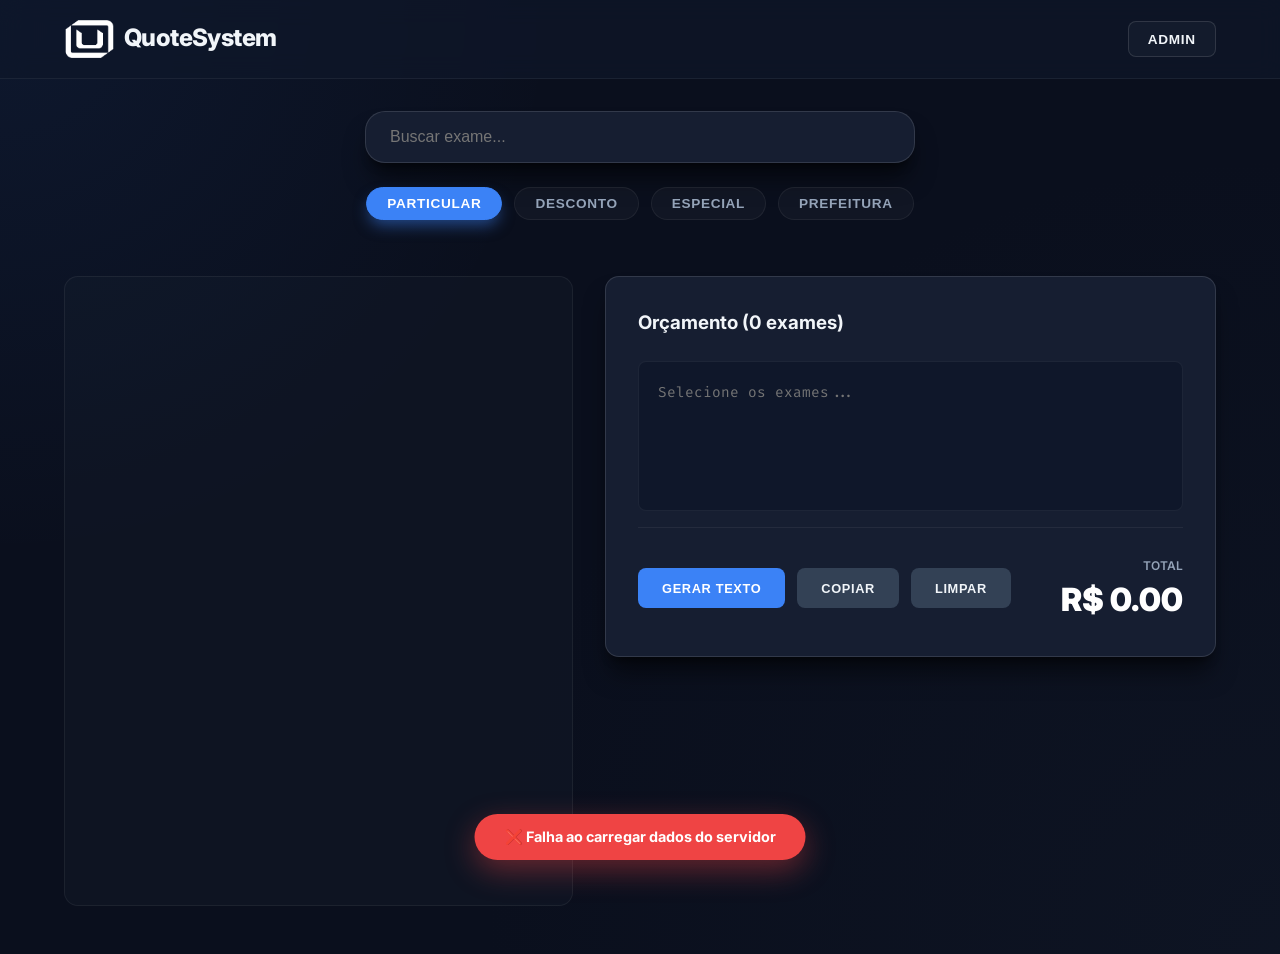
==== index.html @ bcc7352e "Commit Inicial OrcaUltri" ====
<!DOCTYPE html>
<html lang="pt-br">

<head>
    <meta charset="UTF-8">
    <meta name="viewport" content="width=device-width, initial-scale=1.0">
    <title>Orçamentos - QuoteSystem</title>
    <link href="https://fonts.googleapis.com/css2?family=Inter:wght@400;600;700;800&family=Fira+Code:wght@400;500&display=swap" rel="stylesheet">
    <link rel="stylesheet" href="css/style.css">
</head>

<body>

    <header>
        <div class="header-left">
            <h1 id="title">
                <img src="src/logo.png" alt="Logo" vertical-align: middle; margin-right: 8px;"> 
                QuoteSystem
            </h1>
        </div>
        <button class="admin-access-btn" onclick="verificarAcessoAdmin()">Admin</button>
    </header>

    <main>
        <div class="search-container">
            <input type="text" id="busca" placeholder="Buscar exame..." oninput="filtrar()">

            <div class="tipos">
                <button class="tipo-btn ativo" onclick="mudarTipo('particular', this)">Particular</button>
                <button class="tipo-btn" onclick="mudarTipo('desconto', this)">Desconto</button>
                <button class="tipo-btn" onclick="mudarTipo('especial', this)">Especial</button>
                <button class="tipo-btn" onclick="mudarTipo('prefeitura', this)">Prefeitura</button>
            </div>
        </div>

        <div class="container">
            <div class="coluna-exames">
                <button id="btnNovoProcedimento" class="btn-primary" style="display: none; margin-bottom: 1rem; width: 100%;" onclick="abrirNovoProcedimento()">
                    + Novo Procedimento
                </button>

                <div class="lista-exames" id="listaProcedimentos">
                </div>
            </div>

            <div class="orcamento-wrapper">
                <div class="orcamento">
                    <div class="orcamento-header">
                        <h3>Orçamento (<span id="contador">0</span> exames)</h3>
                    </div>

                    <textarea id="resultado" placeholder="Selecione os exames..." readonly style="min-height: 150px; flex-grow: 0;"></textarea>

                    <div id="examesSelecionados" class="chips-container"></div>

                    <div class="topo-orcamento">
                        <div class="botoes">
                            <button onclick="gerarOrcamento()" class="btn-primary">Gerar Texto</button>
                            <button onclick="copiar()" class="btn-secondary">Copiar</button>
                            <button onclick="limpar()" id="limpar-btn" class="btn-secondary">Limpar</button>
                        </div>

                        <div class="total-container">
                            <span class="total-label">Total</span>
                            <span class="total-valor" id="total">R$ 0.00</span>
                        </div>
                    </div>
                </div>
                
                <div id="fraseMotivacional" class="frase-motivacional-externa"></div>
            </div>
        </div>
    </main>

    <div id="toast">Orçamento copiado!</div>

<div id="modalLoginAdmin" class="modal">
    <div class="modal-content">
        <h3>Acesso Restrito</h3>
        <p style="color: var(--text-muted); font-size: 0.85rem; margin-bottom: 1.5rem;">
            Para acessar o modo administrador insira a senha
        </p>
        
        <input type="password" id="senhaAdminInput" class="input-modal" placeholder="Senha">

        <div class="botoes-admin-stack">
            <button onclick="confirmarLogin()" id="login">ENTRAR</button>
            
            <div class="opcoes-texto">
                <span onclick="fecharModal()" id="cancelar">Cancelar</span>
                <span onclick="sairAdministrador()" id="sair-adm">Sair do Administrador</span>
            </div>
        </div>
    </div>
</div>

    <div id="modalAdmin" class="modal">
        <div class="modal-content" style="max-width: 600px;">
            <h3 id="tituloModalAdmin">Procedimento</h3>
            
            <div class="form-admin" style="text-align: left; margin-top: 1.5rem;">
                <div style="margin-bottom: 1rem;">
                    <label style="display:block; font-size:0.75rem; color:var(--accent); font-weight:700; margin-bottom:5px;">CATEGORIA</label>
                    <input type="text" id="editCategoria" list="listaCategorias" class="input-modal" style="text-align:left;" placeholder="Ex: ULTRASSOM">
                    <datalist id="listaCategorias"></datalist>
                </div>

                <div style="margin-bottom: 1rem;">
                    <label style="display:block; font-size:0.75rem; color:var(--accent); font-weight:700; margin-bottom:5px;">NOME DO EXAME</label>
                    <input type="text" id="editNome" class="input-modal" style="text-align:left;">
                </div>

                <div style="display: grid; grid-template-columns: 1fr 1fr; gap: 1rem;">
                    <div>
                        <label style="display:block; font-size:0.75rem; color:var(--text-muted);">Particular (R$)</label>
                        <input type="number" id="vParticular" class="input-modal" style="text-align:left;">
                    </div>
                    <div>
                        <label style="display:block; font-size:0.75rem; color:var(--text-muted);">Desconto (R$)</label>
                        <input type="number" id="vDesconto" class="input-modal" style="text-align:left;">
                    </div>
                    <div>
                        <label style="display:block; font-size:0.75rem; color:var(--text-muted);">Especial (R$)</label>
                        <input type="number" id="vEspecial" class="input-modal" style="text-align:left;">
                    </div>
                    <div>
                        <label style="display:block; font-size:0.75rem; color:var(--text-muted);">Prefeitura (R$)</label>
                        <input type="number" id="vPrefeitura" class="input-modal" style="text-align:left;">
                    </div>
                </div>
            </div>

            <div class="botoes" style="justify-content: space-between; margin-top: 2rem;">
                <div>
                    <button onclick="salvarAlteracao()" class="btn-primary">Salvar</button>
                    <button onclick="fecharModal()" class="btn-secondary">Cancelar</button>
                </div>
                <button onclick="excluirProcedimento()" id="btnExcluir" class="btn-secondary" style="background: var(--danger); border: none;">Excluir</button>
            </div>
        </div>
    </div>

    <script src="js/data.js"></script>
    <script src="js/script.js"></script>
</body>
</html>
---- css/style.css ----
/* --- SISTEMA DE DESIGN (VARIÁVEIS) --- */
:root {
    --bg-body: #0a0f1d;
    --bg-card: #161e31;
    --bg-input: #0f172a;
    --accent: #3b82f6;
    --accent-glow: rgba(59, 130, 246, 0.5);
    --success: #10b981;
    --danger: #ef4444;
    --text-main: #f1f5f9;
    --text-muted: #94a3b8;
    --border-soft: rgba(255, 255, 255, 0.06);
    --border-bright: rgba(255, 255, 255, 0.12);
    --radius-sm: 8px;
    --radius-md: 14px;
    --radius-lg: 20px;
    --shadow-vibrant: 0 20px 25px -5px rgba(0, 0, 0, 0.5), 0 8px 10px -6px rgba(0, 0, 0, 0.5);
    --transition: all 0.3s cubic-bezier(0.4, 0, 0.2, 1);
}

/* --- RESET & BASE --- */
* {
    margin: 0;
    padding: 0;
    box-sizing: border-box;
}

#resultado {
    width: 100%;
    min-height: 120px; /* Altura inicial mínima */
    background: var(--bg-input);
    border: 1px solid var(--border-soft);
    border-radius: var(--radius-sm);
    padding: 1.2rem;
    color: #cbd5e1;
    font-family: 'Fira Code', monospace;
    font-size: 0.9rem;
    line-height: 1.6;
    resize: none; /* Mantém o visual limpo sem o controle de redimensionamento manual */
    overflow: hidden; /* Esconde a barra de rolagem enquanto ele expande */
    transition: height 0.2s ease; /* Transição suave para a expansão */
    margin-bottom: 1rem;
}

body {
    font-family: 'Inter', system-ui, -apple-system, sans-serif;
    background-color: var(--bg-body);
    background-image: 
        radial-gradient(circle at 0% 0%, rgba(59, 130, 246, 0.08) 0%, transparent 35%),
        radial-gradient(circle at 100% 100%, rgba(30, 41, 59, 0.2) 0%, transparent 50%);
    color: var(--text-main);
    min-height: 100vh;
    line-height: 1.5;
    overflow-x: hidden;
}

/* --- HEADER --- */
header {
    display: flex;
    align-items: center;
    justify-content: space-between;
    padding: 1.25rem 5%;
    background: rgba(15, 23, 42, 0.7);
    backdrop-filter: blur(12px);
    border-bottom: 1px solid var(--border-soft);
    position: sticky;
    top: 0;
    z-index: 1000;
}

.header-left h1 {
    font-size: 1.5rem;
    font-weight: 800;
    letter-spacing: -0.025em;
}

#title{
    display: flex;
    gap: 10px;
}

#title img {
    width: 50px;
}

.admin-access-btn {
    background: rgba(255, 255, 255, 0.03);
    border: 1px solid var(--border-bright);
    color: var(--text-main);
    padding: 0.6rem 1.2rem;
    border-radius: var(--radius-sm);
    font-size: 0.85rem;
    font-weight: 600;
    cursor: pointer;
    transition: var(--transition);
}

.admin-access-btn:hover {
    background: var(--accent);
    border-color: var(--accent);
    box-shadow: 0 0 20px var(--accent-glow);
    transform: translateY(-1px);
}

/* --- BUSCA & FILTROS --- */
.search-container {
    padding: 2rem 0 1rem;
    text-align: center;
}

#busca {
    width: 100%;
    max-width: 550px;
    padding: 1rem 1.5rem;
    background: var(--bg-card);
    border: 1px solid var(--border-bright);
    border-radius: var(--radius-lg);
    color: white;
    font-size: 1rem;
    transition: var(--transition);
    box-shadow: var(--shadow-vibrant);
}

#busca:focus {
    outline: none;
    border-color: var(--accent);
    box-shadow: 0 0 0 4px rgba(59, 130, 246, 0.15);
    transform: scale(1.02);
}

.tipos {
    display: flex;
    justify-content: center;
    gap: 0.75rem;
    margin: 1.5rem 0 2.5rem;
}

.tipo-btn {
    background: rgba(255, 255, 255, 0.03);
    border: 1px solid var(--border-soft);
    padding: 0.5rem 1.25rem;
    border-radius: 100px;
    color: var(--text-muted);
    font-size: 0.85rem;
    font-weight: 600;
    transition: var(--transition);
}

.tipo-btn.ativo {
    background: var(--accent);
    color: white;
    border-color: var(--accent);
    box-shadow: 0 8px 15px -3px var(--accent-glow);
}

/* --- GRID PRINCIPAL --- */
.container {
    display: grid;
    grid-template-columns: 1fr 1.2fr;
    gap: 2rem;
    padding: 0 5% 3rem;
    max-width: 1400px;
    margin: 0 auto;
}

/* --- LISTA DE EXAMES --- */
.lista-exames {
    background: rgba(30, 41, 59, 0.2);
    border-radius: var(--radius-md);
    border: 1px solid var(--border-soft);
    padding: 1.5rem;
    height: 70vh;
    overflow-y: auto;
}

.categoria {
    color: var(--accent);
    font-size: 0.75rem;
    font-weight: 800;
    text-transform: uppercase;
    letter-spacing: 0.1em;
    margin: 1.5rem 0 0.75rem;
    opacity: 0.9;
}

.exame {
    background: var(--bg-card);
    margin-bottom: 0.5rem;
    padding: 1rem 1.25rem;
    border-radius: var(--radius-sm);
    display: flex;
    justify-content: space-between;
    align-items: center;
    border: 1px solid transparent;
    transition: var(--transition);
}

.exame:hover {
    background: #1e293b;
    border-color: var(--border-bright);
    transform: translateX(4px);
}

.exame.selecionado {
    border-color: var(--accent);
    background: rgba(59, 130, 246, 0.08);
}

/* --- ÁREA DO ORÇAMENTO --- */
.orcamento {
    background: var(--bg-card);
    border-radius: var(--radius-md);
    border: 1px solid var(--border-bright);
    padding: 2rem;
    box-shadow: var(--shadow-vibrant);
    display: flex;
    flex-direction: column;
}

textarea {
    flex-grow: 1;
    min-height: 300px;
    background: var(--bg-input);
    border: 1px solid var(--border-soft);
    border-radius: var(--radius-sm);
    padding: 1.5rem;
    color: #cbd5e1;
    font-family: 'Fira Code', monospace;
    font-size: 0.9rem;
    line-height: 1.6;
    resize: none;
    margin: 1.5rem 0;
}

textarea:focus {
    outline: none;
    border-color: var(--accent);
}

/* --- CHIPS --- */
.chips-container {
    display: flex;
    flex-wrap: wrap;
    gap: 0.5rem;
}

.chip-exame {
    background: rgba(59, 130, 246, 0.1);
    color: var(--accent);
    padding: 0.4rem 1rem;
    border-radius: 100px;
    font-size: 0.75rem;
    font-weight: 700;
    border: 1px solid rgba(59, 130, 246, 0.2);
    display: flex;
    align-items: center;
    gap: 8px;
    animation: fadeIn 0.3s ease;
}

.controle-chip {
    border-radius: 4px;
    width: 22px;
    height: 22px;
    display: flex;
    align-items: center;
    justify-content: center;
    cursor: pointer; /* Garante que qualquer botão no chip tenha o pointer */
    transition: all 0.2s ease;
    font-weight: bold;
    user-select: none; /* Evita selecionar o texto do "+" ao clicar rápido */
}

.controle-chip:hover {
    transform: scale(1.3);
    color: #fff;
}

.controle-chip:active {
    transform: scale(0.9);
}

.frase-motivacional-externa {
    margin-top: 1.2rem;
    text-align: center;
    color: #82878d; /* Cinza suave (slate-500) */
    font-style: italic;
    font-size: 0.8rem; /* Fonte menor */
    font-weight: bold;
    opacity: 0.7;
    font-family: 'Inter', sans-serif;
    letter-spacing: 0.02em;
    animation: fadeIn 0.8s ease;
}

/* --- AÇÕES & TOTAL --- */
.topo-orcamento {
    display: flex;
    justify-content: space-between;
    align-items: center;
    padding-top: 1.5rem;
    border-top: 1px solid var(--border-soft);
}

.botoes {
    display: flex;
    gap: 0.75rem;
}

button {
    padding: 0.8rem 1.5rem;
    border-radius: var(--radius-sm);
    font-weight: 700;
    font-size: 0.8rem;
    text-transform: uppercase;
    letter-spacing: 0.05em;
    cursor: pointer;
    transition: var(--transition);
    border: none;
}

.btn-primary { background: var(--accent); color: white; }
.btn-primary:hover { background: var(--accent-hover); box-shadow: 0 4px 12px var(--accent-glow); }

.btn-secondary { background: #334155; color: #f1f5f9; }
.btn-secondary:hover { background: #475569; }

.total-container {
    text-align: right;
}

.total-label { color: var(--text-muted); font-size: 0.75rem; font-weight: 600; text-transform: uppercase; }
.total-valor { font-size: 2rem; font-weight: 900; color: white; display: block; }

/* --- MODAL (ELITE) --- */
.modal {
    display: none;
    position: fixed;
    inset: 0;
    z-index: 2000;
    background: rgba(2, 6, 23, 0.85);
    backdrop-filter: blur(8px);
    align-items: center;
    justify-content: center;
    animation: fadeIn 0.2s ease-out;
}

.modal-content {
    background: var(--bg-card);
    width: 100%;
    max-width: 420px;
    padding: 2.5rem;
    border-radius: var(--radius-md);
    border: 1px solid var(--border-bright);
    box-shadow: 0 25px 50px -12px rgba(0, 0, 0, 0.7);
    text-align: center;
}

.modal-content h3 {
    margin-bottom: 1.5rem;
    font-size: 1.5rem;
}

.input-modal {
    width: 100%;
    padding: 1rem;
    background: var(--bg-input);
    border: 1px solid var(--border-soft);
    border-radius: var(--radius-sm);
    color: white;
    margin-bottom: 1.5rem;
    font-size: 1rem;
    text-align: center;
}

/* --- ANIMAÇÕES --- */
@keyframes fadeIn {
    from { opacity: 0; transform: translateY(10px); }
    to { opacity: 1; transform: translateY(0); }
}

/* --- SCROLLBAR CUSTOM --- */
::-webkit-scrollbar { width: 8px; }
::-webkit-scrollbar-track { background: transparent; }
::-webkit-scrollbar-thumb { 
    background: rgba(255, 255, 255, 0.1); 
    border-radius: 10px; 
}
::-webkit-scrollbar-thumb:hover { background: var(--accent); }

/* --- ANIMAÇÕES DE INTERAÇÃO --- */
button:active {
    transform: scale(0.95);
}

.btn-secondary:hover {
    background: #475569;
    box-shadow: 0 4px 12px rgba(0, 0, 0, 0.2);
}

/* --- TOAST (A TORRADEIRA) --- */
#toast {
    position: fixed;
    bottom: -100px; /* Escondido inicialmente */
    left: 50%;
    transform: translateX(-50%);
    background: var(--success);
    color: white;
    padding: 12px 30px;
    border-radius: 50px;
    font-weight: 700;
    font-size: 0.9rem;
    box-shadow: 0 10px 30px rgba(16, 185, 129, 0.4);
    z-index: 9999;
    transition: all 0.8s cubic-bezier(0.68, -0.55, 0.265, 1.55);
    display: flex;
    align-items: center;
    gap: 10px;
}

#toast.mostrar {
    bottom: 40px; /* Sobe para a tela */
}

/* --- ANIMAÇÃO DE ENTRADA DO TEXTO --- */
@keyframes glowText {
    from { opacity: 0; transform: translateY(5px); }
    to { opacity: 1; transform: translateY(0); }
}

textarea:focus {
    animation: glowText 0.6s ease-out;
}

#toast.erro {
    background: var(--danger);
    box-shadow: 0 10px 30px rgba(239, 68, 68, 0.4);
}

#toast.aviso {
    background: #f59e0b; /* Amarelo/Laranja para alertas */
    box-shadow: 0 10px 30px rgba(245, 158, 11, 0.4);
}

/* Container do stack */
.botoes-admin-stack {
    display: flex;
    flex-direction: column;
    align-items: center;
    gap: 15px;
    width: 100%;
    margin-top: 1.2rem;
}

/* Botão Principal Entrar */
#login {
    width: 100%;
    height: 42px;
    background-color: rgb(25, 37, 145);
    color: white;
    border: none;
    border-radius: 8px;
    font-weight: 700;
    font-size: 0.85rem;
    letter-spacing: 1px;
    cursor: pointer;
    transition: 0.3s;
}

#login:hover {
    background-color: #141547;
    box-shadow: 0 4px 12px rgba(0, 0, 0, 0.2);
}

/* Container das frases clicáveis */
.opcoes-texto {
    display: flex;
    justify-content: center;
    width: 100%;
    padding: 0 5px;
    gap: 20px;
}

/* Estilo para Cancelar e Sair (Apenas Texto) */
#cancelar, #sair-adm {
    font-size: 0.75rem;
    font-weight: bold;
    cursor: pointer;
    transition: 0.3s;
    user-select: none;
}

#cancelar {
    color: #94a3b8; /* Cinza discreto */
}

#cancelar:hover {
    color: #f8fafc; /* Clareia ao passar o mouse */
    text-decoration: underline;
}

#sair-adm {
    color: #ef4444; /* Vermelho suave para o Sair */
    opacity: 0.8;
}

#sair-adm:hover {
    opacity: 1;
    text-decoration: underline;
}

.edit-icon-container {
    display: flex;
    align-items: center;
    justify-content: center;
    padding: 6px;
    border-radius: 4px;
    color: var(--text-muted);
    transition: all 0.2s ease;
    cursor: pointer;
    margin-left: 10px;
}

.edit-icon-container:hover {
    color: var(--accent);
    transform: scale(1.1);
}

.exame {
    display: flex;
    justify-content: space-between;
    align-items: center;
    padding: 10px 15px;
}
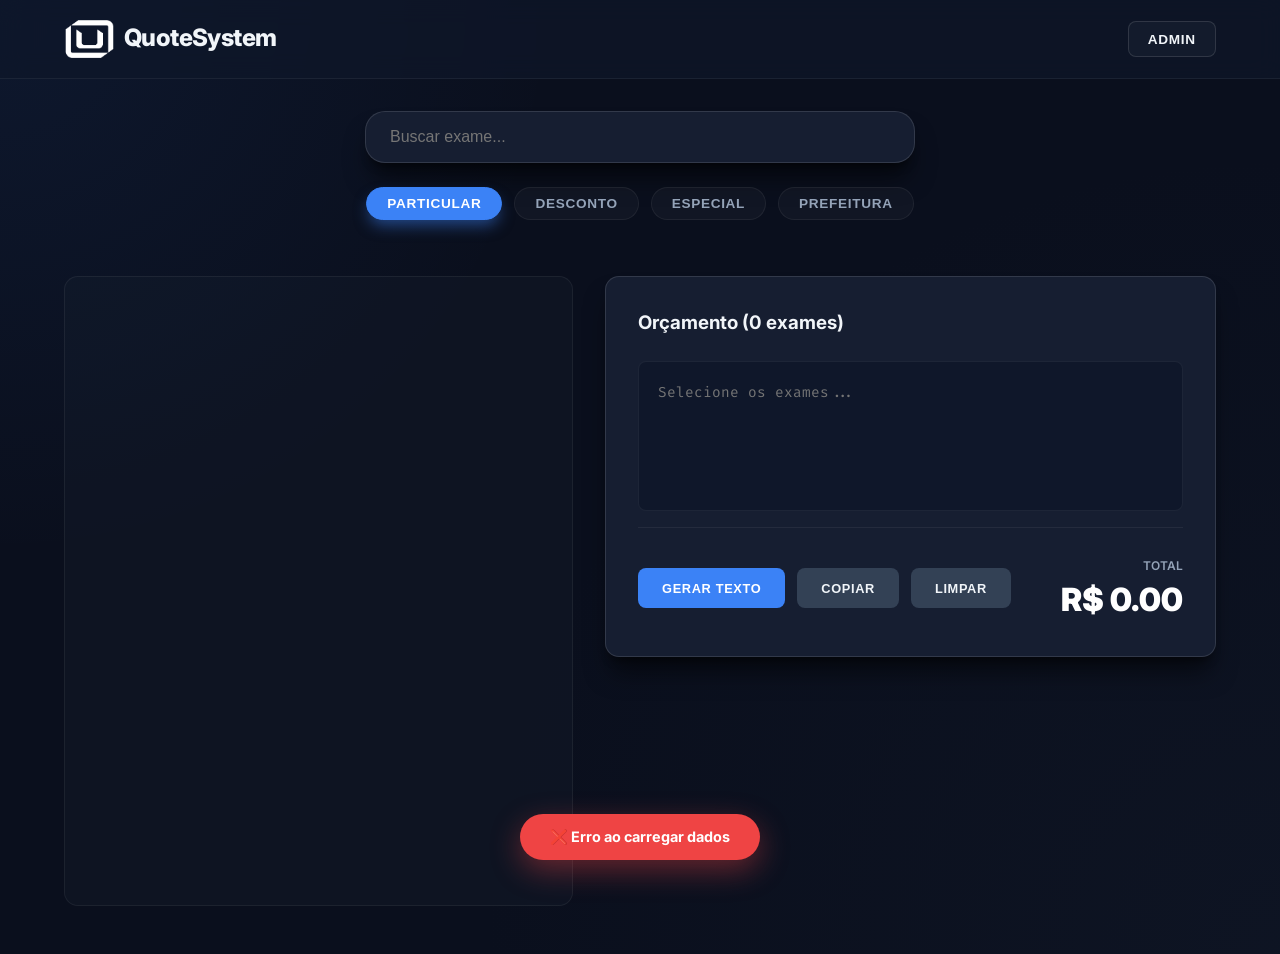
==== commit bf5c7659: "Correcao Mainpy" ====
--- a/index.html
+++ b/index.html
@@ -6,7 +6,7 @@
     <meta name="viewport" content="width=device-width, initial-scale=1.0">
     <title>Orçamentos - QuoteSystem</title>
     <link href="https://fonts.googleapis.com/css2?family=Inter:wght@400;600;700;800&family=Fira+Code:wght@400;500&display=swap" rel="stylesheet">
-    <link rel="stylesheet" href="css/style.css">
+    <link rel="stylesheet" href="/css/style.css">
 </head>
 
 <body>
@@ -14,7 +14,7 @@
     <header>
         <div class="header-left">
             <h1 id="title">
-                <img src="src/logo.png" alt="Logo" vertical-align: middle; margin-right: 8px;"> 
+                <img src="/src/logo.png" alt="Logo">
                 QuoteSystem
             </h1>
         </div>
@@ -56,8 +56,8 @@
                     <div class="topo-orcamento">
                         <div class="botoes">
                             <button onclick="gerarOrcamento()" class="btn-primary">Gerar Texto</button>
-                            <button onclick="copiar()" class="btn-secondary">Copiar</button>
-                            <button onclick="limpar()" id="limpar-btn" class="btn-secondary">Limpar</button>
+                            <button onclick="copiarOrcamento()" class="btn-secondary">Copiar</button>
+                            <button onclick="limparOrcamento()" id="limpar-btn" class="btn-secondary">Limpar</button>
                         </div>
 
                         <div class="total-container">
@@ -74,25 +74,25 @@
 
     <div id="toast">Orçamento copiado!</div>
 
-<div id="modalLoginAdmin" class="modal">
-    <div class="modal-content">
-        <h3>Acesso Restrito</h3>
-        <p style="color: var(--text-muted); font-size: 0.85rem; margin-bottom: 1.5rem;">
-            Para acessar o modo administrador insira a senha
-        </p>
-        
-        <input type="password" id="senhaAdminInput" class="input-modal" placeholder="Senha">
+    <div id="modalLoginAdmin" class="modal">
+        <div class="modal-content">
+            <h3>Acesso Restrito</h3>
+            <p style="color: var(--text-muted); font-size: 0.85rem; margin-bottom: 1.5rem;">
+                Para acessar o modo administrador insira a senha
+            </p>
+            
+            <input type="password" id="senhaAdminInput" class="input-modal" placeholder="Senha">
 
-        <div class="botoes-admin-stack">
-            <button onclick="confirmarLogin()" id="login">ENTRAR</button>
-            
-            <div class="opcoes-texto">
-                <span onclick="fecharModal()" id="cancelar">Cancelar</span>
-                <span onclick="sairAdministrador()" id="sair-adm">Sair do Administrador</span>
+            <div class="botoes-admin-stack">
+                <button onclick="confirmarLogin()" id="login">ENTRAR</button>
+                
+                <div class="opcoes-texto">
+                    <span onclick="fecharModal()" id="cancelar">Cancelar</span>
+                    <span onclick="sairAdministrador()" id="sair-adm">Sair do Administrador</span>
+                </div>
             </div>
         </div>
     </div>
-</div>
 
     <div id="modalAdmin" class="modal">
         <div class="modal-content" style="max-width: 600px;">
@@ -140,7 +140,7 @@
         </div>
     </div>
 
-    <script src="js/data.js"></script>
-    <script src="js/script.js"></script>
+    <script src="/static/js/data.js"></script>
+<script src="/js/script.js"></script>
 </body>
 </html>
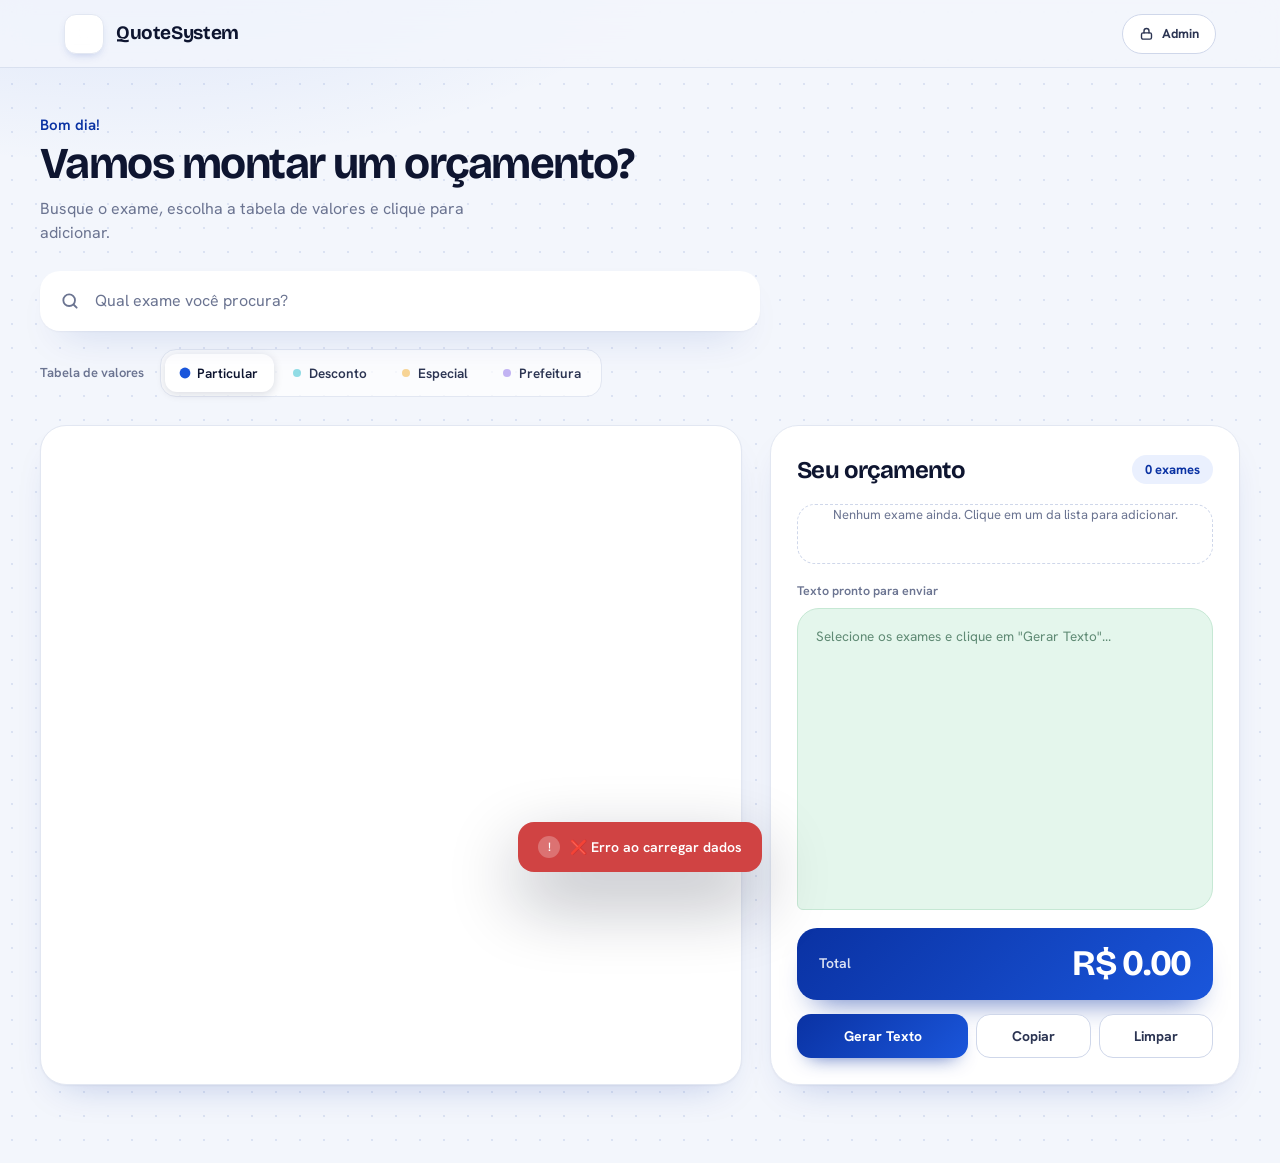
==== commit 2a9ecbdb: "style(ui): atualização da interface" ====
--- a/index.html
+++ b/index.html
@@ -5,7 +5,7 @@
     <meta charset="UTF-8">
     <meta name="viewport" content="width=device-width, initial-scale=1.0">
     <title>Orçamentos - QuoteSystem</title>
-    <link href="https://fonts.googleapis.com/css2?family=Inter:wght@400;600;700;800&family=Fira+Code:wght@400;500&display=swap" rel="stylesheet">
+    <link href="https://fonts.googleapis.com/css2?family=Bricolage+Grotesque:opsz,wght@12..96,600;12..96,700&family=Hanken+Grotesk:wght@400;500;600;700&display=swap" rel="stylesheet">
     <link rel="stylesheet" href="/css/style.css">
 </head>
 
@@ -18,24 +18,37 @@
                 QuoteSystem
             </h1>
         </div>
-        <button class="admin-access-btn" onclick="verificarAcessoAdmin()">Admin</button>
+        <button class="admin-access-btn" onclick="verificarAcessoAdmin()">
+            <svg width="15" height="15" viewBox="0 0 24 24" fill="none" stroke="currentColor" stroke-width="2.2" stroke-linecap="round" stroke-linejoin="round" aria-hidden="true"><rect x="4" y="11" width="16" height="10" rx="2.5"/><path d="M8 11V8a4 4 0 0 1 8 0v3"/></svg>
+            Admin
+        </button>
     </header>
 
     <main>
-        <div class="search-container">
-            <input type="text" id="busca" placeholder="Buscar exame..." oninput="filtrar()">
+        <section class="search-container">
+            <p class="hero-hello" id="saudacao">Olá!</p>
+            <h2 class="hero-title">Vamos montar um orçamento?</h2>
+            <p class="hero-sub">Busque o exame, escolha a tabela de valores e clique para adicionar.</p>
 
-            <div class="tipos">
-                <button class="tipo-btn ativo" onclick="mudarTipo('particular', this)">Particular</button>
-                <button class="tipo-btn" onclick="mudarTipo('desconto', this)">Desconto</button>
-                <button class="tipo-btn" onclick="mudarTipo('especial', this)">Especial</button>
-                <button class="tipo-btn" onclick="mudarTipo('prefeitura', this)">Prefeitura</button>
+            <div class="busca-wrap">
+                <svg width="20" height="20" viewBox="0 0 24 24" fill="none" stroke="currentColor" stroke-width="2.2" stroke-linecap="round" stroke-linejoin="round" aria-hidden="true"><circle cx="11" cy="11" r="7"/><path d="m20 20-3.5-3.5"/></svg>
+                <input type="text" id="busca" placeholder="Qual exame você procura?" oninput="filtrar()" autocomplete="off">
             </div>
-        </div>
+
+            <div class="tipos-linha">
+                <span class="tipos-label">Tabela de valores</span>
+                <div class="tipos">
+                    <button class="tipo-btn ativo" onclick="mudarTipo('particular', this)">Particular</button>
+                    <button class="tipo-btn" onclick="mudarTipo('desconto', this)">Desconto</button>
+                    <button class="tipo-btn" onclick="mudarTipo('especial', this)">Especial</button>
+                    <button class="tipo-btn" onclick="mudarTipo('prefeitura', this)">Prefeitura</button>
+                </div>
+            </div>
+        </section>
 
         <div class="container">
             <div class="coluna-exames">
-                <button id="btnNovoProcedimento" class="btn-primary" style="display: none; margin-bottom: 1rem; width: 100%;" onclick="abrirNovoProcedimento()">
+                <button id="btnNovoProcedimento" class="btn-primary" style="display: none;" onclick="abrirNovoProcedimento()">
                     + Novo Procedimento
                 </button>
 
@@ -46,27 +59,29 @@
             <div class="orcamento-wrapper">
                 <div class="orcamento">
                     <div class="orcamento-header">
-                        <h3>Orçamento (<span id="contador">0</span> exames)</h3>
+                        <h3>Seu orçamento</h3>
+                        <span class="contador-pill"><span id="contador">0</span> exames</span>
                     </div>
-
-                    <textarea id="resultado" placeholder="Selecione os exames..." readonly style="min-height: 150px; flex-grow: 0;"></textarea>
 
                     <div id="examesSelecionados" class="chips-container"></div>
 
+                    <p class="rotulo">Texto pronto para enviar</p>
+                    <textarea id="resultado" placeholder="Selecione os exames e clique em &quot;Gerar Texto&quot;..." readonly></textarea>
+
                     <div class="topo-orcamento">
+                        <div class="total-container">
+                            <span class="total-label">Total</span>
+                            <span class="total-valor" id="total">R$ 0.00</span>
+                        </div>
+
                         <div class="botoes">
                             <button onclick="gerarOrcamento()" class="btn-primary">Gerar Texto</button>
                             <button onclick="copiarOrcamento()" class="btn-secondary">Copiar</button>
                             <button onclick="limparOrcamento()" id="limpar-btn" class="btn-secondary">Limpar</button>
                         </div>
-
-                        <div class="total-container">
-                            <span class="total-label">Total</span>
-                            <span class="total-valor" id="total">R$ 0.00</span>
-                        </div>
                     </div>
                 </div>
-                
+
                 <div id="fraseMotivacional" class="frase-motivacional-externa"></div>
             </div>
         </div>
@@ -75,72 +90,78 @@
     <div id="toast">Orçamento copiado!</div>
 
     <div id="modalLoginAdmin" class="modal">
-        <div class="modal-content">
-            <h3>Acesso Restrito</h3>
-            <p style="color: var(--text-muted); font-size: 0.85rem; margin-bottom: 1.5rem;">
-                Para acessar o modo administrador insira a senha
-            </p>
-            
+        <div class="modal-content modal-login">
+            <h3>Acesso restrito</h3>
+            <p class="modal-texto">Para entrar no modo administrador, digite a senha.</p>
+
             <input type="password" id="senhaAdminInput" class="input-modal" placeholder="Senha">
 
             <div class="botoes-admin-stack">
-                <button onclick="confirmarLogin()" id="login">ENTRAR</button>
-                
+                <button onclick="confirmarLogin()" id="login">Entrar</button>
+
                 <div class="opcoes-texto">
                     <span onclick="fecharModal()" id="cancelar">Cancelar</span>
-                    <span onclick="sairAdministrador()" id="sair-adm">Sair do Administrador</span>
+                    <span onclick="sairAdministrador()" id="sair-adm">Sair do administrador</span>
                 </div>
             </div>
         </div>
     </div>
 
     <div id="modalAdmin" class="modal">
-        <div class="modal-content" style="max-width: 600px;">
+        <div class="modal-content modal-largo">
             <h3 id="tituloModalAdmin">Procedimento</h3>
-            
-            <div class="form-admin" style="text-align: left; margin-top: 1.5rem;">
-                <div style="margin-bottom: 1rem;">
-                    <label style="display:block; font-size:0.75rem; color:var(--accent); font-weight:700; margin-bottom:5px;">CATEGORIA</label>
-                    <input type="text" id="editCategoria" list="listaCategorias" class="input-modal" style="text-align:left;" placeholder="Ex: ULTRASSOM">
+
+            <div class="form-admin">
+                <div class="campo">
+                    <label for="editCategoria">Categoria</label>
+                    <input type="text" id="editCategoria" list="listaCategorias" class="input-modal" placeholder="Ex: ULTRASSOM">
                     <datalist id="listaCategorias"></datalist>
                 </div>
 
-                <div style="margin-bottom: 1rem;">
-                    <label style="display:block; font-size:0.75rem; color:var(--accent); font-weight:700; margin-bottom:5px;">NOME DO EXAME</label>
-                    <input type="text" id="editNome" class="input-modal" style="text-align:left;">
+                <div class="campo">
+                    <label for="editNome">Nome do exame</label>
+                    <input type="text" id="editNome" class="input-modal">
                 </div>
 
-                <div style="display: grid; grid-template-columns: 1fr 1fr; gap: 1rem;">
-                    <div>
-                        <label style="display:block; font-size:0.75rem; color:var(--text-muted);">Particular (R$)</label>
-                        <input type="number" id="vParticular" class="input-modal" style="text-align:left;">
+                <div class="campo-grid">
+                    <div class="campo">
+                        <label for="vParticular">Particular (R$)</label>
+                        <input type="number" id="vParticular" class="input-modal">
                     </div>
-                    <div>
-                        <label style="display:block; font-size:0.75rem; color:var(--text-muted);">Desconto (R$)</label>
-                        <input type="number" id="vDesconto" class="input-modal" style="text-align:left;">
+                    <div class="campo">
+                        <label for="vDesconto">Desconto (R$)</label>
+                        <input type="number" id="vDesconto" class="input-modal">
                     </div>
-                    <div>
-                        <label style="display:block; font-size:0.75rem; color:var(--text-muted);">Especial (R$)</label>
-                        <input type="number" id="vEspecial" class="input-modal" style="text-align:left;">
+                    <div class="campo">
+                        <label for="vEspecial">Especial (R$)</label>
+                        <input type="number" id="vEspecial" class="input-modal">
                     </div>
-                    <div>
-                        <label style="display:block; font-size:0.75rem; color:var(--text-muted);">Prefeitura (R$)</label>
-                        <input type="number" id="vPrefeitura" class="input-modal" style="text-align:left;">
+                    <div class="campo">
+                        <label for="vPrefeitura">Prefeitura (R$)</label>
+                        <input type="number" id="vPrefeitura" class="input-modal">
                     </div>
                 </div>
             </div>
 
-            <div class="botoes" style="justify-content: space-between; margin-top: 2rem;">
-                <div>
+            <div class="botoes modal-acoes">
+                <div class="botoes">
                     <button onclick="salvarAlteracao()" class="btn-primary">Salvar</button>
                     <button onclick="fecharModal()" class="btn-secondary">Cancelar</button>
                 </div>
-                <button onclick="excluirProcedimento()" id="btnExcluir" class="btn-secondary" style="background: var(--danger); border: none;">Excluir</button>
+                <button onclick="excsluirProcedimento()" id="btnExcluir" class="btn-perigo">Excluir</button>
             </div>
         </div>
     </div>
 
+    <script>
+        (function () {
+            var h = new Date().getHours();
+            var saudacao = h < 12 ? 'Bom dia' : h < 18 ? 'Boa tarde' : 'Boa noite';
+            var el = document.getElementById('saudacao');
+            if (el) el.textContent = saudacao + '!';
+        })();
+    </script>
     <script src="/static/js/data.js"></script>
-<script src="/js/script.js"></script>
+    <script src="/js/script.js"></script>
 </body>
 </html>
--- a/css/style.css
+++ b/css/style.css
@@ -1,534 +1,859 @@
-/* --- SISTEMA DE DESIGN (VARIÁVEIS) --- */
+/* ============================================================
+   QUOTESYSTEM — Ultrimagem
+   Um balcão de orçamentos: catálogo à esquerda, o orçamento
+   como uma conversa pronta para enviar à direita.
+   Fontes: Bricolage Grotesque (títulos, valores) + Hanken Grotesk (interface)
+============================================================ */
+
 :root {
-    --bg-body: #0a0f1d;
-    --bg-card: #161e31;
-    --bg-input: #0f172a;
-    --accent: #3b82f6;
-    --accent-glow: rgba(59, 130, 246, 0.5);
-    --success: #10b981;
-    --danger: #ef4444;
-    --text-main: #f1f5f9;
-    --text-muted: #94a3b8;
-    --border-soft: rgba(255, 255, 255, 0.06);
-    --border-bright: rgba(255, 255, 255, 0.12);
-    --radius-sm: 8px;
-    --radius-md: 14px;
-    --radius-lg: 20px;
-    --shadow-vibrant: 0 20px 25px -5px rgba(0, 0, 0, 0.5), 0 8px 10px -6px rgba(0, 0, 0, 0.5);
-    --transition: all 0.3s cubic-bezier(0.4, 0, 0.2, 1);
-}
-
-/* --- RESET & BASE --- */
-* {
-    margin: 0;
-    padding: 0;
-    box-sizing: border-box;
-}
-
-#resultado {
-    width: 100%;
-    min-height: 120px; /* Altura inicial mínima */
-    background: var(--bg-input);
-    border: 1px solid var(--border-soft);
-    border-radius: var(--radius-sm);
-    padding: 1.2rem;
-    color: #cbd5e1;
-    font-family: 'Fira Code', monospace;
-    font-size: 0.9rem;
-    line-height: 1.6;
-    resize: none; /* Mantém o visual limpo sem o controle de redimensionamento manual */
-    overflow: hidden; /* Esconde a barra de rolagem enquanto ele expande */
-    transition: height 0.2s ease; /* Transição suave para a expansão */
-    margin-bottom: 1rem;
-}
+    --brand: #0a32a3;
+    --brand-2: #1a56db;
+    --brand-hover: #082a8a;
+    --brand-soft: #eaf0fe;
+    --brand-tint: #d6e2fc;
+    --grad: linear-gradient(135deg, #0a32a3 0%, #1a56db 100%);
+
+    --ink: #0e1530;
+    --text: #2b3452;
+    --muted: #6b7491;
+    --line: #e2e7f2;
+    --line-2: #cfd7ea;
+
+    --paper: #f3f6fc;
+    --surface: #ffffff;
+
+    --mint: #e4f6ec;
+    --mint-line: #c6e8d4;
+    --mint-ink: #17382a;
+
+    --danger: #d04343;
+    --danger-soft: #fdeeee;
+    --danger-line: #f3c9c9;
+    --success: #12805a;
+    --warning: #8a6100;
+    --warning-soft: #fdf6e3;
+
+    --shadow: 0 1px 2px rgba(14, 21, 48, 0.04), 0 18px 40px -22px rgba(10, 50, 163, 0.28);
+    --shadow-modal: 0 28px 70px rgba(10, 17, 38, 0.32);
+
+    --font-ui: "Hanken Grotesk", ui-sans-serif, system-ui, sans-serif;
+    --font-display: "Bricolage Grotesque", "Hanken Grotesk", ui-sans-serif, system-ui, sans-serif;
+    --ease: cubic-bezier(0.22, 1, 0.36, 1);
+}
+
+* { box-sizing: border-box; margin: 0; padding: 0; }
+
+html { min-height: 100%; scroll-behavior: smooth; }
 
 body {
-    font-family: 'Inter', system-ui, -apple-system, sans-serif;
-    background-color: var(--bg-body);
-    background-image: 
-        radial-gradient(circle at 0% 0%, rgba(59, 130, 246, 0.08) 0%, transparent 35%),
-        radial-gradient(circle at 100% 100%, rgba(30, 41, 59, 0.2) 0%, transparent 50%);
-    color: var(--text-main);
     min-height: 100vh;
+    background:
+        radial-gradient(58rem 26rem at 10% -8%, rgba(26, 86, 219, 0.13), transparent 62%),
+        radial-gradient(rgba(10, 50, 163, 0.1) 1px, transparent 1.4px) 0 0 / 24px 24px,
+        var(--paper);
+    color: var(--ink);
+    font-family: var(--font-ui);
+    font-size: 14px;
     line-height: 1.5;
+    font-variant-numeric: tabular-nums;
     overflow-x: hidden;
 }
 
-/* --- HEADER --- */
+button, input, textarea, select { font-family: inherit; }
+button { cursor: pointer; }
+button:disabled { cursor: not-allowed; }
+
+button, input, textarea, select {
+    transition: background-color 0.16s, border-color 0.16s, color 0.16s, box-shadow 0.16s, transform 0.16s var(--ease);
+}
+
+:focus-visible { outline: 2px solid var(--brand); outline-offset: 2px; }
+
+/* ============================================================
+   CABEÇALHO
+============================================================ */
+
 header {
-    display: flex;
-    align-items: center;
-    justify-content: space-between;
-    padding: 1.25rem 5%;
-    background: rgba(15, 23, 42, 0.7);
-    backdrop-filter: blur(12px);
-    border-bottom: 1px solid var(--border-soft);
     position: sticky;
     top: 0;
     z-index: 1000;
-}
-
-.header-left h1 {
-    font-size: 1.5rem;
-    font-weight: 800;
-    letter-spacing: -0.025em;
-}
-
-#title{
-    display: flex;
-    gap: 10px;
+    display: flex;
+    align-items: center;
+    justify-content: space-between;
+    min-height: 68px;
+    padding: 10px max(5%, 24px);
+    background: rgba(243, 246, 252, 0.82);
+    border-bottom: 1px solid rgba(207, 215, 234, 0.7);
+    backdrop-filter: blur(14px) saturate(1.3);
+    -webkit-backdrop-filter: blur(14px) saturate(1.3);
+}
+
+.header-left { display: flex; align-items: center; min-width: 0; }
+
+#title {
+    display: flex;
+    align-items: center;
+    gap: 12px;
+    font-family: var(--font-display);
+    font-size: 19px;
+    font-weight: 700;
+    letter-spacing: -0.02em;
 }
 
 #title img {
-    width: 50px;
+    width: 40px;
+    height: 40px;
+    padding: 4px;
+    object-fit: contain;
+    background: #ffffff;
+    border: 1px solid var(--line);
+    border-radius: 12px;
+    box-shadow: 0 4px 10px -4px rgba(10, 50, 163, 0.25);
 }
 
 .admin-access-btn {
-    background: rgba(255, 255, 255, 0.03);
-    border: 1px solid var(--border-bright);
-    color: var(--text-main);
-    padding: 0.6rem 1.2rem;
-    border-radius: var(--radius-sm);
-    font-size: 0.85rem;
+    display: inline-flex;
+    align-items: center;
+    gap: 8px;
+    min-height: 40px;
+    padding: 8px 16px;
+    background: var(--surface);
+    color: var(--text);
+    border: 1px solid var(--line-2);
+    border-radius: 999px;
+    font-size: 13px;
+    font-weight: 700;
+}
+
+.admin-access-btn:hover {
+    background: var(--brand-soft);
+    border-color: var(--brand-tint);
+    color: var(--brand);
+    transform: translateY(-1px);
+}
+
+/* ============================================================
+   APRESENTAÇÃO E BUSCA
+============================================================ */
+
+.search-container {
+    width: min(100% - 40px, 1200px);
+    margin: 0 auto;
+    padding: 46px 0 28px;
+}
+
+.hero-hello {
+    margin-bottom: 4px;
+    font-size: 15px;
     font-weight: 600;
-    cursor: pointer;
-    transition: var(--transition);
-}
-
-.admin-access-btn:hover {
-    background: var(--accent);
-    border-color: var(--accent);
-    box-shadow: 0 0 20px var(--accent-glow);
-    transform: translateY(-1px);
-}
-
-/* --- BUSCA & FILTROS --- */
-.search-container {
-    padding: 2rem 0 1rem;
-    text-align: center;
+    color: var(--brand);
+}
+
+.hero-title {
+    font-family: var(--font-display);
+    font-size: 44px;
+    line-height: 1.05;
+    font-weight: 700;
+    letter-spacing: -0.035em;
+}
+
+.hero-sub { margin-top: 10px; max-width: 54ch; font-size: 16px; color: var(--muted); }
+
+.busca-wrap {
+    position: relative;
+    margin-top: 26px;
+    max-width: 720px;
+}
+
+.busca-wrap svg {
+    position: absolute;
+    left: 20px;
+    top: 50%;
+    margin-top: -10px;
+    color: var(--muted);
+    pointer-events: none;
 }
 
 #busca {
+    display: block;
     width: 100%;
-    max-width: 550px;
-    padding: 1rem 1.5rem;
-    background: var(--bg-card);
-    border: 1px solid var(--border-bright);
-    border-radius: var(--radius-lg);
-    color: white;
-    font-size: 1rem;
-    transition: var(--transition);
-    box-shadow: var(--shadow-vibrant);
-}
+    height: 60px;
+    padding: 0 20px 0 54px;
+    background: var(--surface);
+    color: var(--ink);
+    border: 1.5px solid transparent;
+    border-radius: 20px;
+    box-shadow: var(--shadow);
+    font-size: 16px;
+    font-weight: 500;
+}
+
+#busca::placeholder { color: var(--muted); font-weight: 400; }
+#busca:hover { border-color: var(--line-2); }
 
 #busca:focus {
     outline: none;
-    border-color: var(--accent);
-    box-shadow: 0 0 0 4px rgba(59, 130, 246, 0.15);
-    transform: scale(1.02);
-}
+    border-color: var(--brand);
+    box-shadow: 0 0 0 5px var(--brand-tint), var(--shadow);
+}
+
+.busca-wrap:focus-within svg { color: var(--brand); }
+
+.tipos-linha {
+    display: flex;
+    align-items: center;
+    flex-wrap: wrap;
+    gap: 12px 16px;
+    margin-top: 18px;
+}
+
+.tipos-label { font-size: 13px; font-weight: 600; color: var(--muted); }
 
 .tipos {
-    display: flex;
-    justify-content: center;
-    gap: 0.75rem;
-    margin: 1.5rem 0 2.5rem;
+    display: inline-flex;
+    align-items: center;
+    gap: 3px;
+    padding: 4px;
+    background: rgba(255, 255, 255, 0.7);
+    border: 1px solid var(--line);
+    border-radius: 16px;
 }
 
 .tipo-btn {
-    background: rgba(255, 255, 255, 0.03);
-    border: 1px solid var(--border-soft);
-    padding: 0.5rem 1.25rem;
-    border-radius: 100px;
-    color: var(--text-muted);
-    font-size: 0.85rem;
+    display: inline-flex;
+    align-items: center;
+    gap: 8px;
+    min-height: 38px;
+    padding: 8px 16px;
+    background: transparent;
+    color: var(--text);
+    border: 0;
+    border-radius: 12px;
+    font-size: 13.5px;
     font-weight: 600;
-    transition: var(--transition);
-}
+}
+
+.tipo-btn::before {
+    content: "";
+    width: 8px;
+    height: 8px;
+    border-radius: 50%;
+    background: var(--brand-2);
+    opacity: 0.45;
+    transition: transform 0.2s var(--ease), opacity 0.2s;
+}
+
+.tipo-btn:nth-child(2)::before { background: #0fb5c8; }
+.tipo-btn:nth-child(3)::before { background: #f2a516; }
+.tipo-btn:nth-child(4)::before { background: #7c5ce6; }
+
+.tipo-btn:hover { background: var(--brand-soft); color: var(--brand); }
 
 .tipo-btn.ativo {
-    background: var(--accent);
-    color: white;
-    border-color: var(--accent);
-    box-shadow: 0 8px 15px -3px var(--accent-glow);
-}
-
-/* --- GRID PRINCIPAL --- */
+    background: var(--surface);
+    color: var(--ink);
+    box-shadow: 0 2px 10px rgba(14, 21, 48, 0.14);
+}
+
+.tipo-btn.ativo::before { opacity: 1; transform: scale(1.35); }
+
+/* ============================================================
+   GRADE PRINCIPAL
+============================================================ */
+
 .container {
     display: grid;
-    grid-template-columns: 1fr 1.2fr;
-    gap: 2rem;
-    padding: 0 5% 3rem;
-    max-width: 1400px;
+    grid-template-columns: minmax(0, 1fr) 470px;
+    gap: 28px;
+    align-items: start;
+    width: min(100% - 40px, 1200px);
     margin: 0 auto;
-}
-
-/* --- LISTA DE EXAMES --- */
+    padding: 0 0 64px;
+}
+
+.coluna-exames, .orcamento-wrapper { min-width: 0; }
+
+/* ============================================================
+   CATÁLOGO DE EXAMES
+============================================================ */
+
 .lista-exames {
-    background: rgba(30, 41, 59, 0.2);
-    border-radius: var(--radius-md);
-    border: 1px solid var(--border-soft);
-    padding: 1.5rem;
-    height: 70vh;
+    height: 660px;
     overflow-y: auto;
+    padding: 6px 16px 16px;
+    background: var(--surface);
+    border: 1px solid var(--line);
+    border-radius: 26px;
+    box-shadow: var(--shadow);
+    scrollbar-width: thin;
+    scrollbar-color: var(--line-2) transparent;
 }
 
 .categoria {
-    color: var(--accent);
-    font-size: 0.75rem;
-    font-weight: 800;
+    position: sticky;
+    top: 0;
+    z-index: 2;
+    display: flex;
+    align-items: center;
+    gap: 12px;
+    margin: 0;
+    padding: 18px 4px 10px;
+    background: linear-gradient(var(--surface) 78%, rgba(255, 255, 255, 0));
+    color: var(--brand);
+    font-size: 11.5px;
+    font-weight: 700;
+    letter-spacing: 0.08em;
     text-transform: uppercase;
-    letter-spacing: 0.1em;
-    margin: 1.5rem 0 0.75rem;
-    opacity: 0.9;
-}
+}
+
+.categoria::after { content: ""; flex: 1; height: 1px; background: var(--line); }
 
 .exame {
-    background: var(--bg-card);
-    margin-bottom: 0.5rem;
-    padding: 1rem 1.25rem;
-    border-radius: var(--radius-sm);
-    display: flex;
-    justify-content: space-between;
-    align-items: center;
-    border: 1px solid transparent;
-    transition: var(--transition);
-}
-
-.exame:hover {
-    background: #1e293b;
-    border-color: var(--border-bright);
-    transform: translateX(4px);
-}
-
-.exame.selecionado {
-    border-color: var(--accent);
-    background: rgba(59, 130, 246, 0.08);
-}
-
-/* --- ÁREA DO ORÇAMENTO --- */
-.orcamento {
-    background: var(--bg-card);
-    border-radius: var(--radius-md);
-    border: 1px solid var(--border-bright);
-    padding: 2rem;
-    box-shadow: var(--shadow-vibrant);
-    display: flex;
-    flex-direction: column;
-}
-
-textarea {
-    flex-grow: 1;
-    min-height: 300px;
-    background: var(--bg-input);
-    border: 1px solid var(--border-soft);
-    border-radius: var(--radius-sm);
-    padding: 1.5rem;
-    color: #cbd5e1;
-    font-family: 'Fira Code', monospace;
-    font-size: 0.9rem;
-    line-height: 1.6;
-    resize: none;
-    margin: 1.5rem 0;
-}
-
-textarea:focus {
-    outline: none;
-    border-color: var(--accent);
-}
-
-/* --- CHIPS --- */
-.chips-container {
-    display: flex;
-    flex-wrap: wrap;
-    gap: 0.5rem;
-}
-
-.chip-exame {
-    background: rgba(59, 130, 246, 0.1);
-    color: var(--accent);
-    padding: 0.4rem 1rem;
-    border-radius: 100px;
-    font-size: 0.75rem;
-    font-weight: 700;
-    border: 1px solid rgba(59, 130, 246, 0.2);
-    display: flex;
-    align-items: center;
-    gap: 8px;
-    animation: fadeIn 0.3s ease;
-}
-
-.controle-chip {
-    border-radius: 4px;
+    position: relative;
+    display: flex;
+    align-items: center;
+    gap: 14px;
+    width: 100%;
+    min-height: 56px;
+    margin-bottom: 4px;
+    padding: 10px 12px 10px 14px;
+    background: transparent;
+    color: var(--ink);
+    border: 1.5px solid transparent;
+    border-radius: 16px;
+    font-size: 14px;
+    font-weight: 500;
+    cursor: pointer;
+    animation: item-in 0.3s var(--ease) both;
+}
+
+.exame::before {
+    content: "";
+    display: grid;
+    place-items: center;
+    flex: none;
     width: 22px;
     height: 22px;
-    display: flex;
+    border: 2px solid var(--line-2);
+    border-radius: 50%;
+    background: var(--surface);
+    color: #ffffff;
+    font-size: 12px;
+    font-weight: 700;
+    line-height: 1;
+}
+
+.exame:hover { background: var(--paper); border-color: var(--line); }
+.exame:hover::before { border-color: var(--brand-2); }
+
+.exame.selecionado {
+    background: var(--brand-soft);
+    border-color: var(--brand-tint);
+    color: var(--ink);
+}
+
+.exame.selecionado::before {
+    content: "\2713";
+    background: var(--grad);
+    border-color: transparent;
+    animation: pop 0.3s var(--ease);
+}
+
+.exame > span:first-child,
+.exame > div:first-child {
+    flex: 1;
+    min-width: 0;
+    color: var(--ink) !important;
+}
+
+/* Garante que o nome do exame continue preto mesmo após a pesquisa */
+.exame,
+.exame span,
+.exame div {
+    color: var(--ink) !important;
+}
+
+.exame .preco {
+    flex-shrink: 0;
+    margin-left: auto;
+    padding: 5px 11px;
+    background: var(--paper);
+    border-radius: 999px;
+    color: var(--text);
+    font-size: 13px;
+    font-weight: 700;
+}
+
+.exame.selecionado .preco { background: #ffffff; color: var(--brand); }
+
+.edit-icon-container {
+    display: grid;
+    place-items: center;
+    flex-shrink: 0;
+    width: 34px;
+    height: 34px;
+    margin-left: 4px;
+    border-radius: 10px;
+    color: var(--muted);
+    cursor: pointer;
+}
+
+.edit-icon-container:hover { background: var(--brand-soft); color: var(--brand); }
+
+#btnNovoProcedimento { width: 100%; margin-bottom: 14px; }
+
+/* ============================================================
+   O ORÇAMENTO
+============================================================ */
+
+.orcamento-wrapper { position: sticky; top: 90px; align-self: start; }
+
+.orcamento {
+    display: flex;
+    flex-direction: column;
+    min-height: 660px;
+    padding: 26px;
+    background: var(--surface);
+    border: 1px solid var(--line);
+    border-radius: 28px;
+    box-shadow: var(--shadow);
+}
+
+.orcamento-header {
+    display: flex;
+    align-items: center;
+    justify-content: space-between;
+    gap: 12px;
+    margin-bottom: 16px;
+}
+
+.orcamento-header h3 {
+    font-family: var(--font-display);
+    font-size: 24px;
+    font-weight: 700;
+    letter-spacing: -0.025em;
+}
+
+.contador-pill {
+    padding: 5px 13px;
+    background: var(--brand-soft);
+    color: var(--brand);
+    border-radius: 999px;
+    font-size: 13px;
+    font-weight: 700;
+}
+
+.chips-container {
+    display: flex;
+    flex-wrap: wrap;
+    align-content: flex-start;
+    gap: 8px;
+    min-height: 60px;
+    max-height: 168px;
+    overflow-y: auto;
+    margin-bottom: 18px;
+}
+
+.chips-container:empty {
     align-items: center;
     justify-content: center;
-    cursor: pointer; /* Garante que qualquer botão no chip tenha o pointer */
-    transition: all 0.2s ease;
-    font-weight: bold;
-    user-select: none; /* Evita selecionar o texto do "+" ao clicar rápido */
-}
-
-.controle-chip:hover {
-    transform: scale(1.3);
-    color: #fff;
-}
-
-.controle-chip:active {
-    transform: scale(0.9);
-}
+    border: 1.5px dashed var(--line-2);
+    border-radius: 18px;
+}
+
+.chips-container:empty::before {
+    content: "Nenhum exame ainda. Clique em um da lista para adicionar.";
+    padding: 0 18px;
+    color: var(--muted);
+    font-size: 13px;
+    text-align: center;
+}
+
+.chip-exame {
+    display: inline-flex;
+    align-items: center;
+    gap: 6px;
+    min-height: 34px;
+    max-width: 100%;
+    padding: 5px 8px 5px 13px;
+    background: var(--brand-soft);
+    color: var(--brand);
+    border: 1px solid var(--brand-tint);
+    border-radius: 999px;
+    font-size: 12.5px;
+    font-weight: 600;
+    animation: pop 0.3s var(--ease);
+}
+
+.controle-chip {
+    display: inline-grid;
+    place-items: center;
+    width: 22px;
+    height: 22px;
+    min-height: 0;
+    padding: 0;
+    background: transparent;
+    color: var(--brand);
+    border: 0;
+    border-radius: 50%;
+    font-size: 14px;
+    font-weight: 700;
+}
+
+.controle-chip:hover { background: var(--brand); color: #ffffff; }
+
+.rotulo { margin-bottom: 8px; font-size: 12.5px; font-weight: 600; color: var(--muted); }
+
+#resultado {
+    flex: 1;
+    width: 100%;
+    min-height: 170px;
+    margin-bottom: 18px;
+    padding: 16px 18px;
+    background: var(--mint);
+    color: var(--mint-ink);
+    border: 1px solid var(--mint-line);
+    border-radius: 22px 22px 22px 6px;
+    font-size: 13.5px;
+    line-height: 1.65;
+    resize: none;
+}
+
+#resultado::placeholder { color: #5f8a74; }
+#resultado:focus { outline: none; box-shadow: 0 0 0 4px rgba(18, 128, 90, 0.14); }
+
+.topo-orcamento { display: flex; flex-direction: column; gap: 14px; margin-top: auto; }
+
+.total-container {
+    display: flex;
+    align-items: center;
+    justify-content: space-between;
+    gap: 16px;
+    padding: 16px 22px;
+    background: var(--grad);
+    border-radius: 20px;
+    box-shadow: 0 18px 30px -18px rgba(10, 50, 163, 0.7);
+}
+
+.total-label { font-size: 14px; font-weight: 600; color: rgba(255, 255, 255, 0.85); }
+
+.total-valor {
+    font-family: var(--font-display);
+    font-size: 36px;
+    line-height: 1.1;
+    font-weight: 700;
+    letter-spacing: -0.035em;
+    color: #ffffff;
+}
+
+.botoes { display: flex; align-items: center; flex-wrap: wrap; gap: 8px; }
+.topo-orcamento .botoes { display: grid; grid-template-columns: 1.5fr 1fr 1fr; }
+
+button {
+    min-height: 44px;
+    padding: 10px 18px;
+    border-radius: 14px;
+    font-size: 14px;
+    font-weight: 700;
+}
+
+.btn-primary {
+    background: var(--grad);
+    color: #ffffff;
+    border: 0;
+    box-shadow: 0 10px 20px -12px rgba(10, 50, 163, 0.8);
+}
+
+.btn-primary:hover { filter: brightness(1.1); transform: translateY(-1px); }
+.btn-primary:active { transform: translateY(0); }
+
+.btn-secondary {
+    background: var(--surface);
+    color: var(--text);
+    border: 1.5px solid var(--line-2);
+}
+
+.btn-secondary:hover { background: var(--brand-soft); border-color: var(--brand-tint); color: var(--brand); transform: translateY(-1px); }
+
+#limpar-btn:hover { background: var(--danger-soft); border-color: var(--danger-line); color: var(--danger); }
+
+.btn-perigo { background: var(--danger-soft); color: var(--danger); border: 1.5px solid var(--danger-line); }
+.btn-perigo:hover { background: var(--danger); border-color: var(--danger); color: #ffffff; }
 
 .frase-motivacional-externa {
-    margin-top: 1.2rem;
+    margin: 14px auto 0;
+    max-width: 38ch;
+    color: var(--muted);
+    font-size: 13px;
+    font-style: italic;
     text-align: center;
-    color: #82878d; /* Cinza suave (slate-500) */
-    font-style: italic;
-    font-size: 0.8rem; /* Fonte menor */
-    font-weight: bold;
-    opacity: 0.7;
-    font-family: 'Inter', sans-serif;
-    letter-spacing: 0.02em;
-    animation: fadeIn 0.8s ease;
-}
-
-/* --- AÇÕES & TOTAL --- */
-.topo-orcamento {
-    display: flex;
-    justify-content: space-between;
-    align-items: center;
-    padding-top: 1.5rem;
-    border-top: 1px solid var(--border-soft);
-}
-
-.botoes {
-    display: flex;
-    gap: 0.75rem;
-}
-
-button {
-    padding: 0.8rem 1.5rem;
-    border-radius: var(--radius-sm);
-    font-weight: 700;
-    font-size: 0.8rem;
-    text-transform: uppercase;
-    letter-spacing: 0.05em;
-    cursor: pointer;
-    transition: var(--transition);
-    border: none;
-}
-
-.btn-primary { background: var(--accent); color: white; }
-.btn-primary:hover { background: var(--accent-hover); box-shadow: 0 4px 12px var(--accent-glow); }
-
-.btn-secondary { background: #334155; color: #f1f5f9; }
-.btn-secondary:hover { background: #475569; }
-
-.total-container {
-    text-align: right;
-}
-
-.total-label { color: var(--text-muted); font-size: 0.75rem; font-weight: 600; text-transform: uppercase; }
-.total-valor { font-size: 2rem; font-weight: 900; color: white; display: block; }
-
-/* --- MODAL (ELITE) --- */
+}
+
+/* ============================================================
+   MODAIS
+============================================================ */
+
 .modal {
     display: none;
     position: fixed;
     inset: 0;
     z-index: 2000;
-    background: rgba(2, 6, 23, 0.85);
-    backdrop-filter: blur(8px);
     align-items: center;
     justify-content: center;
-    animation: fadeIn 0.2s ease-out;
+    padding: 20px;
+    background: rgba(10, 16, 35, 0.55);
+    backdrop-filter: blur(6px);
+    -webkit-backdrop-filter: blur(6px);
+    animation: fade 0.2s ease;
 }
 
 .modal-content {
-    background: var(--bg-card);
     width: 100%;
-    max-width: 420px;
-    padding: 2.5rem;
-    border-radius: var(--radius-md);
-    border: 1px solid var(--border-bright);
-    box-shadow: 0 25px 50px -12px rgba(0, 0, 0, 0.7);
-    text-align: center;
-}
+    max-width: 440px;
+    max-height: 90vh;
+    overflow-y: auto;
+    padding: 30px;
+    background: var(--surface);
+    border: 1px solid var(--line);
+    border-radius: 28px;
+    box-shadow: var(--shadow-modal);
+    animation: modal-in 0.28s var(--ease);
+}
+
+.modal-largo { max-width: 620px; }
 
 .modal-content h3 {
-    margin-bottom: 1.5rem;
-    font-size: 1.5rem;
-}
+    margin-bottom: 6px;
+    font-family: var(--font-display);
+    font-size: 24px;
+    font-weight: 700;
+    letter-spacing: -0.025em;
+}
+
+.modal-texto { margin-bottom: 20px; color: var(--muted); }
 
 .input-modal {
     width: 100%;
-    padding: 1rem;
-    background: var(--bg-input);
-    border: 1px solid var(--border-soft);
-    border-radius: var(--radius-sm);
-    color: white;
-    margin-bottom: 1.5rem;
-    font-size: 1rem;
-    text-align: center;
-}
-
-/* --- ANIMAÇÕES --- */
-@keyframes fadeIn {
-    from { opacity: 0; transform: translateY(10px); }
-    to { opacity: 1; transform: translateY(0); }
-}
-
-/* --- SCROLLBAR CUSTOM --- */
-::-webkit-scrollbar { width: 8px; }
-::-webkit-scrollbar-track { background: transparent; }
-::-webkit-scrollbar-thumb { 
-    background: rgba(255, 255, 255, 0.1); 
-    border-radius: 10px; 
-}
-::-webkit-scrollbar-thumb:hover { background: var(--accent); }
-
-/* --- ANIMAÇÕES DE INTERAÇÃO --- */
-button:active {
-    transform: scale(0.95);
-}
-
-.btn-secondary:hover {
-    background: #475569;
-    box-shadow: 0 4px 12px rgba(0, 0, 0, 0.2);
-}
-
-/* --- TOAST (A TORRADEIRA) --- */
+    min-height: 48px;
+    padding: 11px 15px;
+    background: var(--paper);
+    color: var(--ink);
+    border: 1.5px solid transparent;
+    border-radius: 14px;
+    font-size: 14px;
+}
+
+.modal-login .input-modal { text-align: center; }
+.input-modal:hover { border-color: var(--line-2); }
+.input-modal:focus { outline: none; background: var(--surface); border-color: var(--brand); box-shadow: 0 0 0 4px var(--brand-tint); }
+
+.form-admin { margin-top: 20px; }
+.campo { margin-bottom: 16px; }
+.campo-grid { display: grid; grid-template-columns: 1fr 1fr; gap: 0 16px; }
+.campo label { display: block; margin-bottom: 6px; font-size: 13px; font-weight: 600; color: var(--text); }
+
+.modal-acoes { justify-content: space-between; margin-top: 12px; }
+
+.botoes-admin-stack { display: flex; flex-direction: column; gap: 14px; margin-top: 16px; }
+
+#login { width: 100%; min-height: 48px; background: var(--grad); color: #ffffff; border: 0; border-radius: 14px; }
+#login:hover { filter: brightness(1.1); }
+
+.opcoes-texto { display: flex; align-items: center; justify-content: center; gap: 20px; }
+
+#cancelar, #sair-adm { font-size: 13px; font-weight: 600; cursor: pointer; user-select: none; }
+#cancelar { color: var(--muted); }
+#cancelar:hover { color: var(--ink); text-decoration: underline; }
+#sair-adm { color: var(--danger); }
+#sair-adm:hover { text-decoration: underline; }
+
+/* ============================================================
+   AVISO (toast)
+============================================================ */
+
 #toast {
     position: fixed;
-    bottom: -100px; /* Escondido inicialmente */
     left: 50%;
-    transform: translateX(-50%);
+    bottom: 28px;
+    z-index: 9999;
+    display: flex;
+    align-items: center;
+    gap: 10px;
+    min-width: 220px;
+    max-width: min(92vw, 420px);
+    padding: 14px 20px;
+    background: var(--ink);
+    color: #ffffff;
+    border-radius: 16px;
+    box-shadow: var(--shadow-modal);
+    font-size: 14px;
+    font-weight: 600;
+    opacity: 0;
+    visibility: hidden;
+    transform: translate(-50%, 14px);
+    transition: opacity 0.22s var(--ease), visibility 0.22s, transform 0.22s var(--ease);
+}
+
+#toast::before {
+    content: "\2713";
+    display: grid;
+    place-items: center;
+    width: 22px;
+    height: 22px;
+    flex: none;
+    border-radius: 50%;
     background: var(--success);
-    color: white;
-    padding: 12px 30px;
-    border-radius: 50px;
-    font-weight: 700;
-    font-size: 0.9rem;
-    box-shadow: 0 10px 30px rgba(16, 185, 129, 0.4);
-    z-index: 9999;
-    transition: all 0.8s cubic-bezier(0.68, -0.55, 0.265, 1.55);
-    display: flex;
-    align-items: center;
-    gap: 10px;
-}
-
-#toast.mostrar {
-    bottom: 40px; /* Sobe para a tela */
-}
-
-/* --- ANIMAÇÃO DE ENTRADA DO TEXTO --- */
-@keyframes glowText {
-    from { opacity: 0; transform: translateY(5px); }
-    to { opacity: 1; transform: translateY(0); }
-}
-
-textarea:focus {
-    animation: glowText 0.6s ease-out;
-}
-
-#toast.erro {
-    background: var(--danger);
-    box-shadow: 0 10px 30px rgba(239, 68, 68, 0.4);
-}
-
-#toast.aviso {
-    background: #f59e0b; /* Amarelo/Laranja para alertas */
-    box-shadow: 0 10px 30px rgba(245, 158, 11, 0.4);
-}
-
-/* Container do stack */
-.botoes-admin-stack {
-    display: flex;
-    flex-direction: column;
-    align-items: center;
-    gap: 15px;
-    width: 100%;
-    margin-top: 1.2rem;
-}
-
-/* Botão Principal Entrar */
-#login {
-    width: 100%;
-    height: 42px;
-    background-color: rgb(25, 37, 145);
-    color: white;
-    border: none;
-    border-radius: 8px;
-    font-weight: 700;
-    font-size: 0.85rem;
-    letter-spacing: 1px;
-    cursor: pointer;
-    transition: 0.3s;
-}
-
-#login:hover {
-    background-color: #141547;
-    box-shadow: 0 4px 12px rgba(0, 0, 0, 0.2);
-}
-
-/* Container das frases clicáveis */
-.opcoes-texto {
-    display: flex;
-    justify-content: center;
-    width: 100%;
-    padding: 0 5px;
+    font-size: 12px;
+}
+
+#toast.mostrar { opacity: 1; visibility: visible; transform: translate(-50%, 0); }
+#toast.erro { background: var(--danger); }
+#toast.erro::before { content: "!"; background: rgba(255, 255, 255, 0.25); }
+#toast.aviso { background: var(--warning-soft); color: var(--warning); border: 1px solid #ecd9a0; }
+#toast.aviso::before { content: "!"; background: var(--warning); color: #ffffff; }
+
+/* ============================================================
+   PAINEL ADMIN
+============================================================ */
+
+.admin-container { width: min(100% - 40px, 1200px); margin: 0 auto; padding: 44px 0 64px; }
+
+.admin-header-actions {
+    display: flex;
+    align-items: center;
+    justify-content: space-between;
     gap: 20px;
-}
-
-/* Estilo para Cancelar e Sair (Apenas Texto) */
-#cancelar, #sair-adm {
-    font-size: 0.75rem;
-    font-weight: bold;
-    cursor: pointer;
-    transition: 0.3s;
-    user-select: none;
-}
-
-#cancelar {
-    color: #94a3b8; /* Cinza discreto */
-}
-
-#cancelar:hover {
-    color: #f8fafc; /* Clareia ao passar o mouse */
-    text-decoration: underline;
-}
-
-#sair-adm {
-    color: #ef4444; /* Vermelho suave para o Sair */
-    opacity: 0.8;
-}
-
-#sair-adm:hover {
-    opacity: 1;
-    text-decoration: underline;
-}
-
-.edit-icon-container {
-    display: flex;
-    align-items: center;
-    justify-content: center;
-    padding: 6px;
-    border-radius: 4px;
-    color: var(--text-muted);
-    transition: all 0.2s ease;
-    cursor: pointer;
-    margin-left: 10px;
-}
-
-.edit-icon-container:hover {
-    color: var(--accent);
-    transform: scale(1.1);
-}
-
-.exame {
-    display: flex;
+    margin-bottom: 26px;
+}
+
+.admin-header-actions h2 {
+    margin-bottom: 4px;
+    font-family: var(--font-display);
+    font-size: 34px;
+    line-height: 1.1;
+    font-weight: 700;
+    letter-spacing: -0.03em;
+}
+
+.admin-header-actions p { color: var(--muted); font-size: 15px; }
+
+.btn-sucesso { background: var(--success); color: #ffffff; border: 0; box-shadow: 0 10px 20px -12px rgba(18, 128, 90, 0.8); }
+.btn-sucesso:hover { filter: brightness(1.1); transform: translateY(-1px); }
+
+.card-tabela {
+    overflow-x: auto;
+    background: var(--surface);
+    border: 1px solid var(--line);
+    border-radius: 26px;
+    box-shadow: var(--shadow);
+}
+
+.tabela-admin { width: 100%; border-collapse: collapse; font-size: 14px; }
+
+.tabela-admin th {
+    padding: 16px 18px;
+    border-bottom: 1px solid var(--line-2);
+    font-size: 13px;
+    font-weight: 600;
+    color: var(--muted);
+    text-align: left;
+    white-space: nowrap;
+}
+
+.tabela-admin td { padding: 14px 18px; border-bottom: 1px solid var(--line); vertical-align: middle; color: var(--text); }
+.tabela-admin td:first-child { font-size: 12.5px; font-weight: 700; color: var(--brand); }
+.tabela-admin td:nth-child(2) { color: var(--ink); font-weight: 600; }
+.tabela-admin td:nth-child(n+3):nth-child(-n+6) { color: var(--ink); font-weight: 600; }
+.tabela-admin tbody tr:hover td { background: var(--paper); }
+.tabela-admin tbody tr:last-child td { border-bottom: 0; }
+.tabela-admin td:last-child { white-space: nowrap; }
+.tabela-admin td button { min-height: 36px; padding: 6px 14px; border-radius: 10px; font-size: 13px; }
+
+.admin-footer {
+    display: flex;
+    align-items: center;
     justify-content: space-between;
-    align-items: center;
-    padding: 10px 15px;
+    gap: 20px;
+    margin-top: 20px;
+    padding: 18px 22px;
+    background: var(--surface);
+    border: 1px solid var(--line);
+    border-radius: 20px;
+    box-shadow: var(--shadow);
+}
+
+.admin-footer p { color: var(--muted); font-size: 13.5px; }
+.btn-principal { background: var(--grad); color: #ffffff; border: 0; box-shadow: 0 10px 20px -12px rgba(10, 50, 163, 0.8); }
+.btn-principal:hover { filter: brightness(1.1); transform: translateY(-1px); }
+.btn-lg { min-height: 48px; padding: 12px 24px; }
+
+/* ============================================================
+   ROLAGEM E MOVIMENTO
+============================================================ */
+
+::-webkit-scrollbar { width: 8px; height: 8px; }
+::-webkit-scrollbar-track { background: transparent; }
+::-webkit-scrollbar-thumb { background: var(--line-2); border-radius: 10px; }
+::-webkit-scrollbar-thumb:hover { background: #aab4cc; }
+
+@keyframes item-in { from { opacity: 0; transform: translateY(6px); } to { opacity: 1; transform: none; } }
+@keyframes pop { 0% { transform: scale(0.6); } 70% { transform: scale(1.12); } 100% { transform: scale(1); } }
+@keyframes fade { from { opacity: 0; } to { opacity: 1; } }
+@keyframes modal-in { from { opacity: 0; transform: translateY(14px) scale(0.985); } to { opacity: 1; transform: none; } }
+
+@media (prefers-reduced-motion: reduce) {
+    *, *::before, *::after {
+        animation-duration: 0.01ms !important;
+        animation-iteration-count: 1 !important;
+        transition-duration: 0.01ms !important;
+    }
+}
+
+/* ============================================================
+   TELAS MENORES
+============================================================ */
+
+@media (max-width: 1000px) {
+    .container { grid-template-columns: 1fr; }
+    .orcamento-wrapper { position: static; }
+    .lista-exames { height: 460px; }
+    .orcamento { min-height: 0; }
+    .tabela-admin { min-width: 860px; }
+}
+
+@media (max-width: 650px) {
+    header { min-height: 62px; padding: 8px 16px; }
+    #title { font-size: 17px; }
+    #title img { width: 36px; height: 36px; }
+    .admin-access-btn { min-height: 38px; padding: 7px 13px; }
+
+    .search-container { width: calc(100% - 28px); padding: 30px 0 20px; }
+    .hero-title { font-size: 32px; }
+    .hero-sub { font-size: 14.5px; }
+    #busca { height: 56px; }
+
+    .tipos-label { display: none; }
+    .tipos { display: flex; width: 100%; overflow-x: auto; scrollbar-width: none; }
+    .tipos::-webkit-scrollbar { display: none; }
+    .tipo-btn { flex: 1 0 auto; justify-content: center; padding: 8px 13px; }
+
+    .container { width: calc(100% - 28px); gap: 18px; padding-bottom: 36px; }
+    .lista-exames { height: 420px; padding: 4px 10px 12px; border-radius: 22px; }
+    .orcamento { padding: 20px; border-radius: 24px; }
+    .total-valor { font-size: 30px; }
+    .topo-orcamento .botoes { grid-template-columns: 1fr 1fr; }
+    .topo-orcamento .botoes .btn-primary { grid-column: 1 / -1; }
+
+    .modal { align-items: flex-end; padding: 0; }
+    .modal-content { max-height: 92vh; padding: 26px 20px; border-radius: 26px 26px 0 0; }
+    .campo-grid { grid-template-columns: 1fr; }
+    .modal-acoes { flex-direction: column; align-items: stretch; }
+    .modal-acoes .botoes { display: grid; grid-template-columns: 1fr 1fr; }
+
+    .admin-container { width: calc(100% - 28px); padding-top: 30px; }
+    .admin-header-actions { flex-direction: column; align-items: stretch; }
+    .admin-header-actions h2 { font-size: 27px; }
+    .admin-footer { flex-direction: column; align-items: stretch; }
+    .admin-footer button { width: 100%; }
+    #toast { bottom: 16px; }
 }
